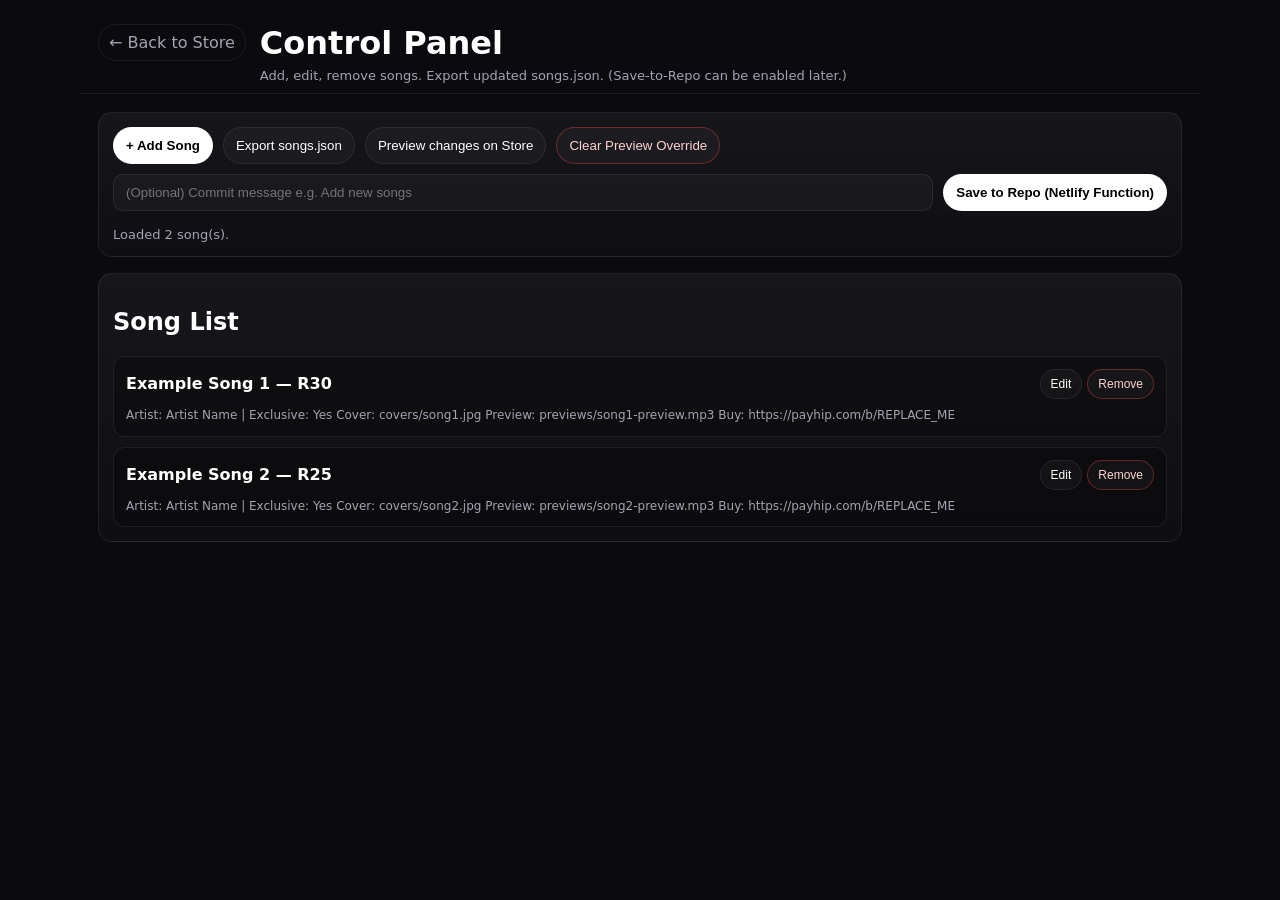
==== control/index.html @ 484d09da "Add files via upload" ====
<!DOCTYPE html>
<html lang="en">
<head>
  <meta charset="UTF-8" />
  <meta name="viewport" content="width=device-width,initial-scale=1.0" />
  <title>Dingaan Media Control Panel</title>
  <link rel="stylesheet" href="admin.css" />
</head>
<body>
  <header class="top">
    <a class="back" href="../index.html">← Back to Store</a>
    <div>
      <h1>Control Panel</h1>
      <p>Add, edit, remove songs. Export updated songs.json. (Save-to-Repo can be enabled later.)</p>
    </div>
  </header>

  <main class="wrap">
    <section class="panel">
      <div class="row">
        <button id="add" class="btn primary">+ Add Song</button>
        <button id="export" class="btn">Export songs.json</button>
        <button id="preview" class="btn">Preview changes on Store</button>
        <button id="clearPreview" class="btn danger">Clear Preview Override</button>
      </div>

      <div class="row">
        <input id="commitMsg" class="input" placeholder="(Optional) Commit message e.g. Add new songs" />
        <button id="saveRemote" class="btn primary">Save to Repo (Netlify Function)</button>
      </div>

      <div id="status" class="status"></div>
    </section>

    <section class="panel">
      <h2>Song List</h2>
      <div id="list" class="list"></div>
    </section>
  </main>

  <template id="itemTpl">
    <div class="item">
      <div class="itemHead">
        <strong class="itemTitle"></strong>
        <div class="itemBtns">
          <button class="btn small edit">Edit</button>
          <button class="btn small danger remove">Remove</button>
        </div>
      </div>
      <div class="itemMeta"></div>
    </div>
  </template>

  <dialog id="dlg">
    <form method="dialog" id="form" class="dlgForm">
      <h3 id="dlgTitle">Song</h3>
      <label>Title
        <input name="title" class="input" required />
      </label>
      <label>Artist
        <input name="artist" class="input" placeholder="(Optional)" />
      </label>
      <label>Price (R15–R100)
        <input name="price" class="input" type="number" min="15" max="100" required />
      </label>
      <label>Cover image path (e.g. covers/song1.jpg)
        <input name="cover" class="input" placeholder="covers/..." />
      </label>
      <label>Preview mp3 path (e.g. previews/song1-preview.mp3)
        <input name="preview" class="input" placeholder="previews/..." />
      </label>
      <label>Buy link (Payhip checkout link)
        <input name="buyLink" class="input" placeholder="https://..." />
      </label>
      <label class="check">
        <input name="exclusive" type="checkbox" checked />
        Exclusive
      </label>

      <div class="dlgActions">
        <button class="btn" value="cancel">Cancel</button>
        <button class="btn primary" value="ok">Save</button>
      </div>
    </form>
  </dialog>

  <script src="admin.js"></script>
</body>
</html>
---- control/admin.css ----
:root{
  --bg:#0b0b0f; --text:#fff; --muted:#a3a3b2; --line:rgba(255,255,255,.08);
  --accent:#ffcc00; --danger:#ff4d4d; --radius:14px;
}
*{box-sizing:border-box}
body{margin:0; font-family:system-ui,-apple-system,Segoe UI,Roboto,Arial,sans-serif; background:var(--bg); color:var(--text);}
.top{padding:24px 18px 10px; border-bottom:1px solid var(--line); max-width:1120px; margin:0 auto; display:flex; gap:14px; align-items:flex-start;}
.back{color:var(--muted); text-decoration:none; border:1px solid var(--line); padding:8px 10px; border-radius:999px; height:fit-content;}
.back:hover{border-color:rgba(255,255,255,.18)}
.top h1{margin:0}
.top p{margin:6px 0 0; color:var(--muted); font-size:13px}
.wrap{max-width:1120px; margin:0 auto; padding:18px; display:grid; gap:16px;}
.panel{border:1px solid var(--line); background:linear-gradient(180deg, rgba(255,255,255,.05), rgba(255,255,255,.02)); border-radius:var(--radius); padding:14px;}
.row{display:flex; gap:10px; flex-wrap:wrap; align-items:center; margin-bottom:10px;}
.input{flex:1; min-width:240px; padding:10px 12px; border-radius:10px; border:1px solid var(--line); background:rgba(255,255,255,.03); color:var(--text); outline:none;}
.btn{padding:10px 12px; border-radius:999px; border:1px solid var(--line); background:rgba(255,255,255,.03); color:var(--text); cursor:pointer;}
.btn:hover{border-color:rgba(255,255,255,.18)}
.btn.primary{background:#fff; color:#000; border-color:transparent; font-weight:800;}
.btn.primary:hover{background:var(--accent)}
.btn.danger{border-color:rgba(255,77,77,.35); color:#ffd2d2;}
.btn.small{padding:7px 10px; font-size:12px;}
.status{color:var(--muted); font-size:13px; padding-top:6px;}
.list{display:grid; gap:10px;}
.item{border:1px solid var(--line); border-radius:12px; padding:12px; background:rgba(0,0,0,.25);}
.itemHead{display:flex; justify-content:space-between; gap:10px; align-items:center;}
.itemMeta{margin-top:8px; color:var(--muted); font-size:12px; line-height:1.4; word-break:break-word;}
dialog{border:1px solid var(--line); border-radius:14px; background:#0f0f14; color:var(--text); width:min(680px, calc(100vw - 24px));}
.dlgForm{display:grid; gap:10px; padding:14px;}
.dlgForm label{display:grid; gap:6px; font-size:13px}
.check{display:flex; align-items:center; gap:10px}
.dlgActions{display:flex; justify-content:flex-end; gap:10px; margin-top:8px;}
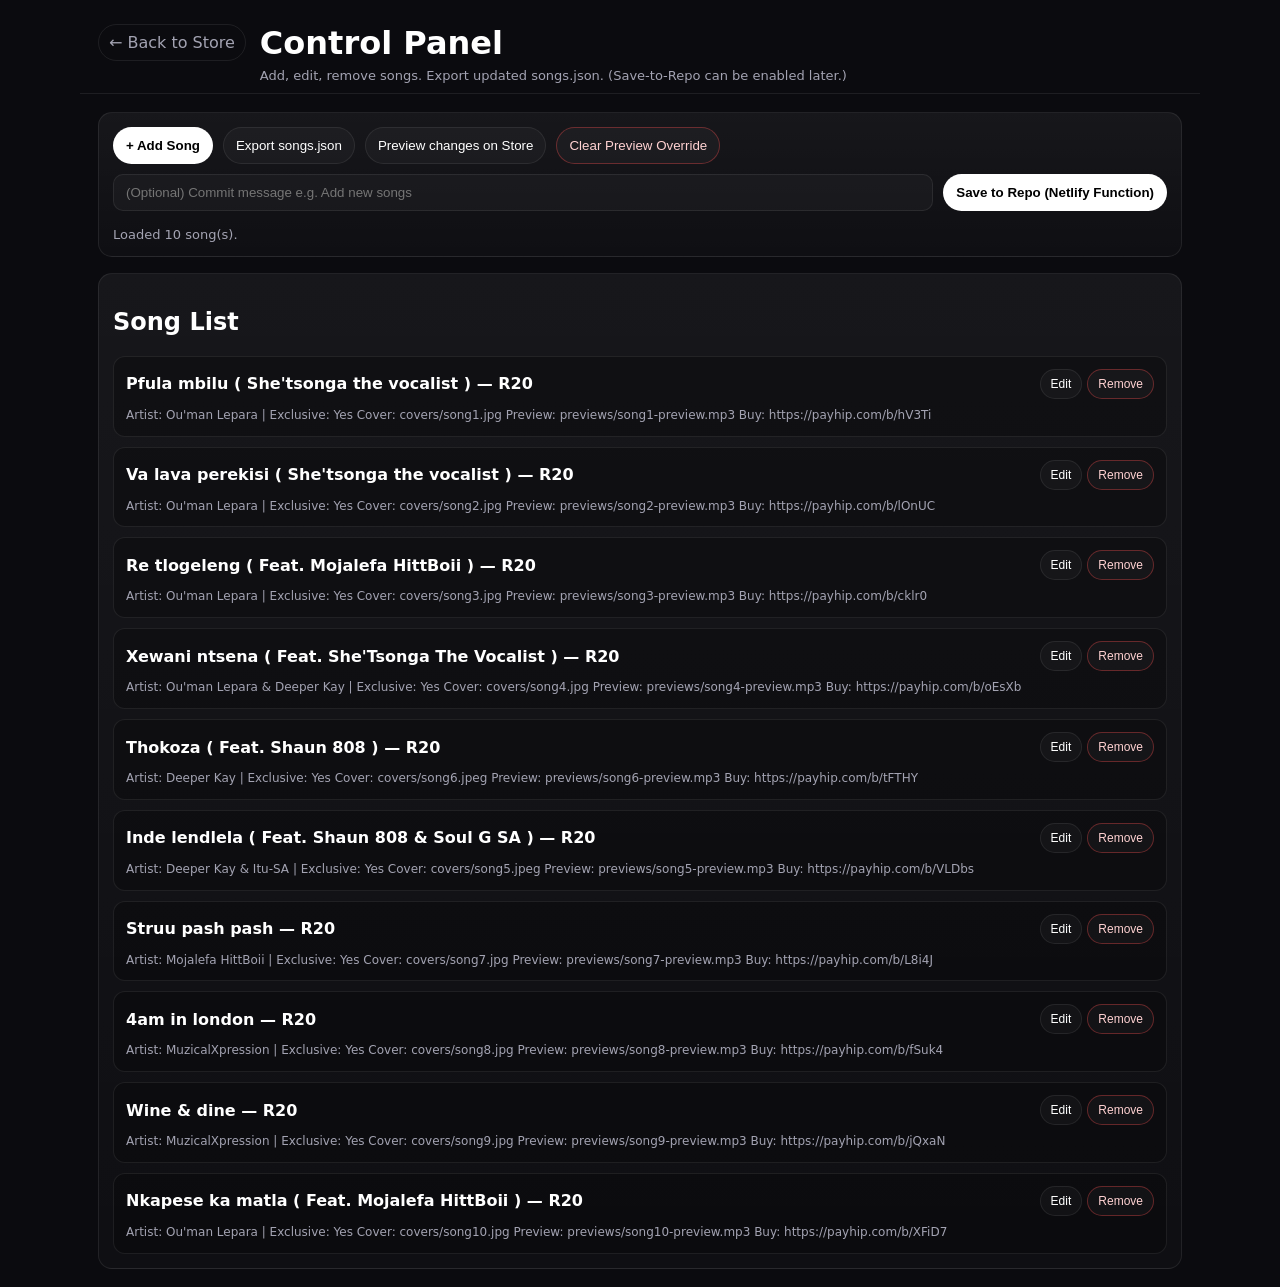
==== commit 49b8f3af: "Small UI fix / minor edit" ====
--- a/control/index.html
+++ b/control/index.html
@@ -60,8 +60,8 @@
       <label>Artist
         <input name="artist" class="input" placeholder="(Optional)" />
       </label>
-      <label>Price (R15–R100)
-        <input name="price" class="input" type="number" min="15" max="100" required />
+      <label>Price (R1–R100)
+        <input name="price" class="input" type="number" min="1" max="100" required />
       </label>
       <label>Cover image path (e.g. covers/song1.jpg)
         <input name="cover" class="input" placeholder="covers/..." />
